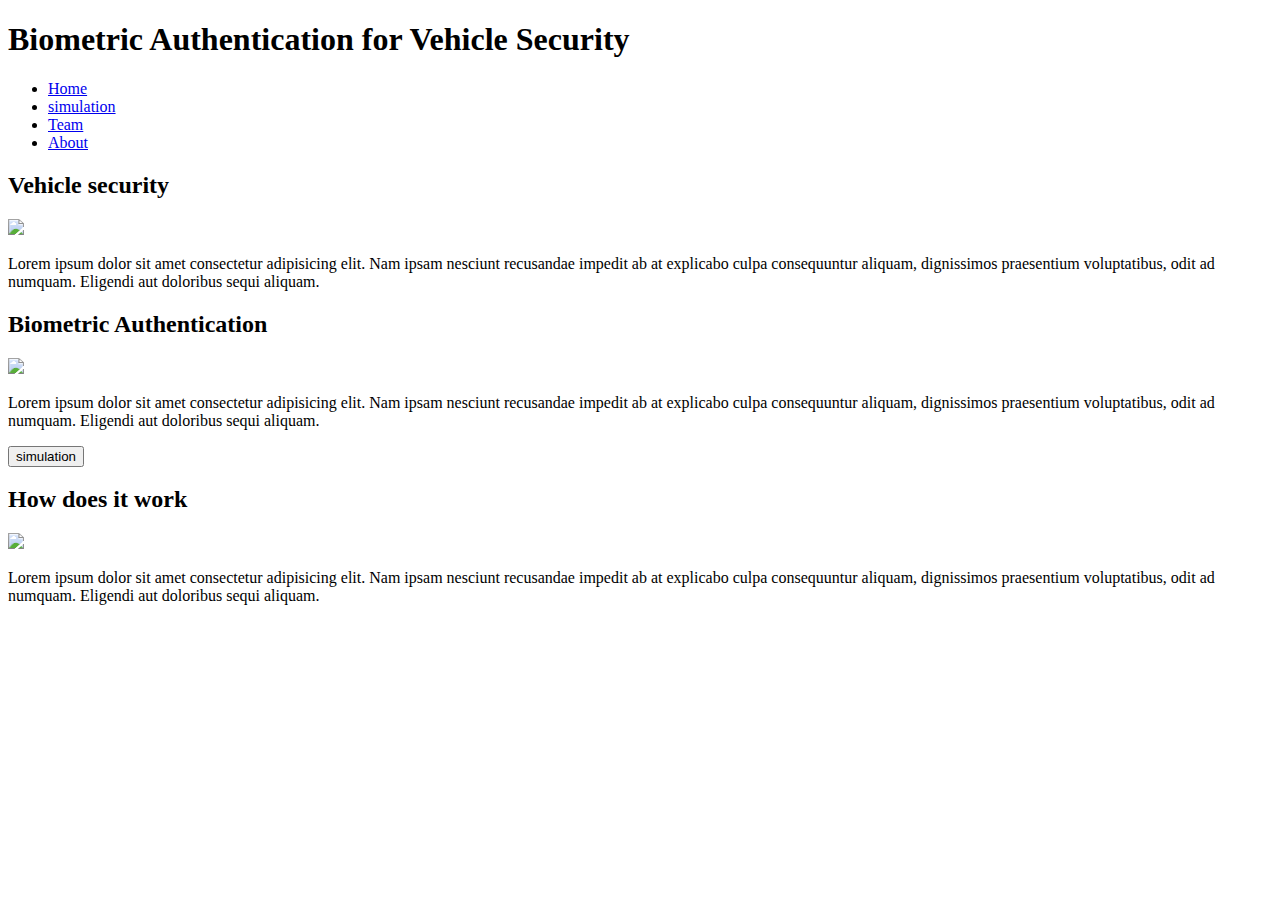
==== index.html @ 74644b8b "Created the home page of the website" ====
<!DOCTYPE html>
<html lang="en">
<head>
    <meta charset="UTF-8">
    <meta name="viewport" content="width=device-width, initial-scale=1.0">

    <title>Biometric Authentication for Vehicle Security</title>

    <meta name="description" content="Biometric authentication for vehicle security">

    <link rel="stylesheet" href="styles.css">

</head>
<body>
    <header>
        <h1>Biometric Authentication for Vehicle Security</h1>
        <nav>
            <ul>
                <li><a href="index.html">Home</a></li>
                <li><a href="simulation.html">simulation</a></li>
                <li><a href="team.html">Team</a></li>
                <li><a href="about.html">About</a></li>
            </ul>
        </nav>
    </header>
    
    <main>
        <section class="section1">
            <article>
            </article>
        </section>
        <section class="section2">
            <article>
                <h2>Vehicle security</h2>
                <img src="https://th.bing.com/th/id/OIG.VfMHfyUfvZuajXe.0Tpq?pid=ImgGn">
                <p>Lorem ipsum dolor sit amet consectetur adipisicing elit. Nam ipsam nesciunt recusandae impedit ab at explicabo culpa consequuntur aliquam, dignissimos praesentium voluptatibus, odit ad numquam. Eligendi aut doloribus sequi aliquam.</p>
                
            </article>
            <article>
                <h2>Biometric Authentication</h2>
                <img src="https://th.bing.com/th/id/OIG.MosTrprysixkgBtynVHw?pid=ImgGn">
                <p>Lorem ipsum dolor sit amet consectetur adipisicing elit. Nam ipsam nesciunt recusandae impedit ab at explicabo culpa consequuntur aliquam, dignissimos praesentium voluptatibus, odit ad numquam. Eligendi aut doloribus sequi aliquam.</p>
                <button>simulation</button>
            </article>
            <article>
                <h2>How does it work</h2>
                <img src="https://th.bing.com/th/id/OIG.Tc71EUhuDYLubVq06RVu?pid=ImgGn">
                <p>Lorem ipsum dolor sit amet consectetur adipisicing elit. Nam ipsam nesciunt recusandae impedit ab at explicabo culpa consequuntur aliquam, dignissimos praesentium voluptatibus, odit ad numquam. Eligendi aut doloribus sequi aliquam.</p>
            </article>
        </section>
    </main>
    <footer>
    </footer>
</body>
</html>
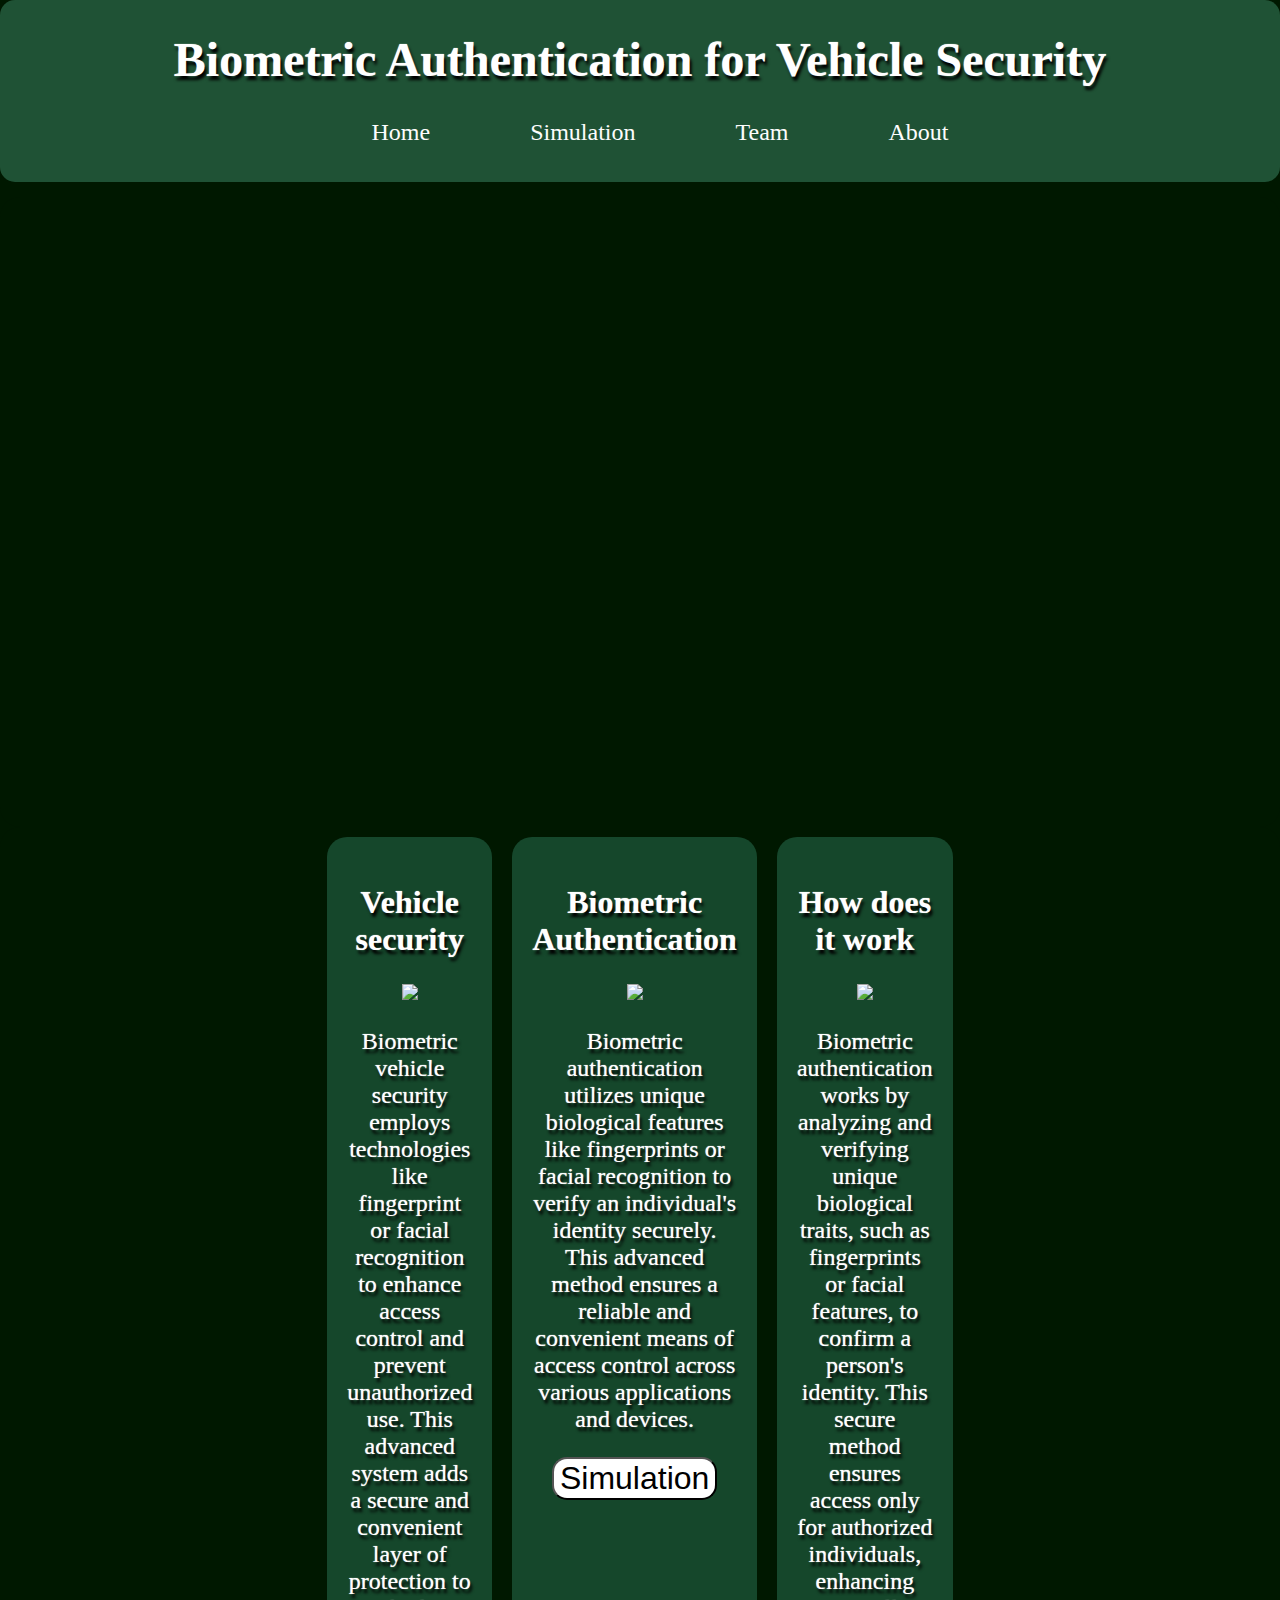
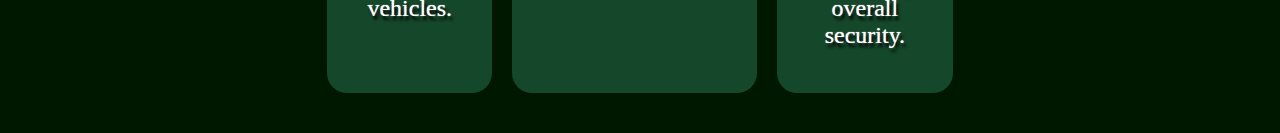
==== commit 3ab3608c: "Added words to index.html" ====
--- a/index.html
+++ b/index.html
@@ -17,7 +17,7 @@
         <nav>
             <ul>
                 <li><a href="index.html">Home</a></li>
-                <li><a href="simulation.html">simulation</a></li>
+                <li><a href="simulation.html">Simulation</a></li>
                 <li><a href="team.html">Team</a></li>
                 <li><a href="about.html">About</a></li>
             </ul>
@@ -33,19 +33,20 @@
             <article>
                 <h2>Vehicle security</h2>
                 <img src="https://th.bing.com/th/id/OIG.VfMHfyUfvZuajXe.0Tpq?pid=ImgGn">
-                <p>Lorem ipsum dolor sit amet consectetur adipisicing elit. Nam ipsam nesciunt recusandae impedit ab at explicabo culpa consequuntur aliquam, dignissimos praesentium voluptatibus, odit ad numquam. Eligendi aut doloribus sequi aliquam.</p>
+                <p>
+                    Biometric vehicle security employs technologies like fingerprint or facial recognition to enhance access control and prevent unauthorized use. This advanced system adds a secure and convenient layer of protection to vehicles.</p>
                 
             </article>
             <article>
                 <h2>Biometric Authentication</h2>
                 <img src="https://th.bing.com/th/id/OIG.MosTrprysixkgBtynVHw?pid=ImgGn">
-                <p>Lorem ipsum dolor sit amet consectetur adipisicing elit. Nam ipsam nesciunt recusandae impedit ab at explicabo culpa consequuntur aliquam, dignissimos praesentium voluptatibus, odit ad numquam. Eligendi aut doloribus sequi aliquam.</p>
-                <button>simulation</button>
+                <p>Biometric authentication utilizes unique biological features like fingerprints or facial recognition to verify an individual's identity securely. This advanced method ensures a reliable and convenient means of access control across various applications and devices.</p>
+                <button>Simulation</button>
             </article>
             <article>
                 <h2>How does it work</h2>
                 <img src="https://th.bing.com/th/id/OIG.Tc71EUhuDYLubVq06RVu?pid=ImgGn">
-                <p>Lorem ipsum dolor sit amet consectetur adipisicing elit. Nam ipsam nesciunt recusandae impedit ab at explicabo culpa consequuntur aliquam, dignissimos praesentium voluptatibus, odit ad numquam. Eligendi aut doloribus sequi aliquam.</p>
+                <p>Biometric authentication works by analyzing and verifying unique biological traits, such as fingerprints or facial features, to confirm a person's identity. This secure method ensures access only for authorized individuals, enhancing overall security.</p>
             </article>
         </section>
     </main>
--- a/styles.css
+++ b/styles.css
@@ -0,0 +1,178 @@
+body {
+    background-color: #001800;
+    padding: 0;
+    margin: 0;
+    display: grid;
+}
+main h1 {
+    justify-content: center;
+    text-align: center;
+    color: #ffffff;
+}
+
+h1{
+    font-size: 3rem;
+}
+
+h2{
+    font-size: 2rem;
+}
+
+p {
+    font-size: 1rem;;
+}
+
+header {
+    background-color:rgb(31, 82, 53);
+    position: relative;
+    width: 100%;
+    border-radius: 15px;
+}
+
+header > h1{
+    color: #ffffff;
+    justify-content: center;
+    text-align: center;
+    text-shadow: 2px 4px 3px black, 0 0 1px white;
+}
+
+nav ul{
+    display: flex;
+    justify-content: center;
+    flex-wrap: wrap;
+    list-style: none;
+    text-align: center;
+    padding-bottom: 20px;
+}
+
+nav li a{
+    text-decoration: none;
+    color: #fdfdfd;
+}
+
+nav li:hover {
+    background-color: #9abbab;
+    
+}
+
+nav li{
+    padding: 0 30px;
+    margin: 0 20px;
+    font-size: x-large;
+    text-decoration: none;
+}
+
+
+
+section{
+    display: flex;
+    flex-wrap: wrap;
+    justify-content: space-between;
+    justify-content: center;
+    border-radius: 20px;
+    text-align: center;
+    background-color: #001800;
+    color: #ffffff;
+    padding-bottom: 30px;
+    text-shadow: 2px 4px 3px black, 0 0 1px white;
+}
+
+.section1{
+    background-image: url('https://th.bing.com/th/id/OIG.wgh3lpIpTHz9L7sJvilf?pid=ImgGn') ; 
+    background-size:cover;
+    background-position: center;
+    background-attachment:fixed;
+    border-style: hidden;
+    font-style:oblique;
+    margin-top: 15px;
+    height: 600px;
+    justify-content: flex-start;
+}
+
+.section1 h1{
+    padding-left: 50px;
+}
+
+.section1 p{
+    font-size: larger;
+    font-weight: bold;
+}
+
+.section2 article{
+    background-color: rgb(21, 71, 43);
+    border-radius: 20px;
+    margin-bottom: 10px;
+    margin-right: 10px;
+    margin-left: 10px;
+    margin-top: 10px;
+    padding: 20px;
+    max-width:min-content;
+    width: 500px;
+    text-align: center;
+}
+
+.section2 article img{
+    height: 400px;
+    width: auto;
+}
+
+.section2 article p {
+    font-size: 1.5rem;
+    word-wrap: break-word;
+}
+.section2 article button{
+    font-size: 2rem;
+    border-radius: 15px;
+    background-color: #ffffff;
+}
+
+.section2 article button:hover {
+    cursor: pointer;
+    background-color: #d5f1e4
+}
+
+.section3 article {
+    background-color: rgb(21, 71, 43);
+    border-radius: 20px;
+    margin-bottom: 10px;
+    margin-right: 10px;
+    margin-left: 10px;
+    margin-top: 10px;
+    padding: 20px;
+    width: fit-content;
+    text-align: center;
+    height: auto;
+}
+
+.section3 #authentication-form {
+    display:grid;
+    grid-template-columns: max-content min-content;
+    grid-gap:20px;
+    font-size: 2rem;
+}
+
+.section4 {
+    background-image: url('https://th.bing.com/th/id/OIG.StUA6fLy1lVXfkGu5HyQ?pid=ImgGn') ; 
+    background-size:contain;
+    background-position: center;
+    background-repeat: no-repeat;
+    background-attachment:fixed;
+    border-style: hidden;
+    font-style:oblique;
+    height: 600px;   
+}
+
+.section4 button{
+    font-size: 2rem;
+    border-radius: 15px;
+    margin-top: 35%;  
+    height: 70px;
+    width: 300px;
+    background-color: #ffffff;
+}
+
+.section4 button:hover {
+    cursor: pointer;
+    background-color: #0ea05c
+}
+
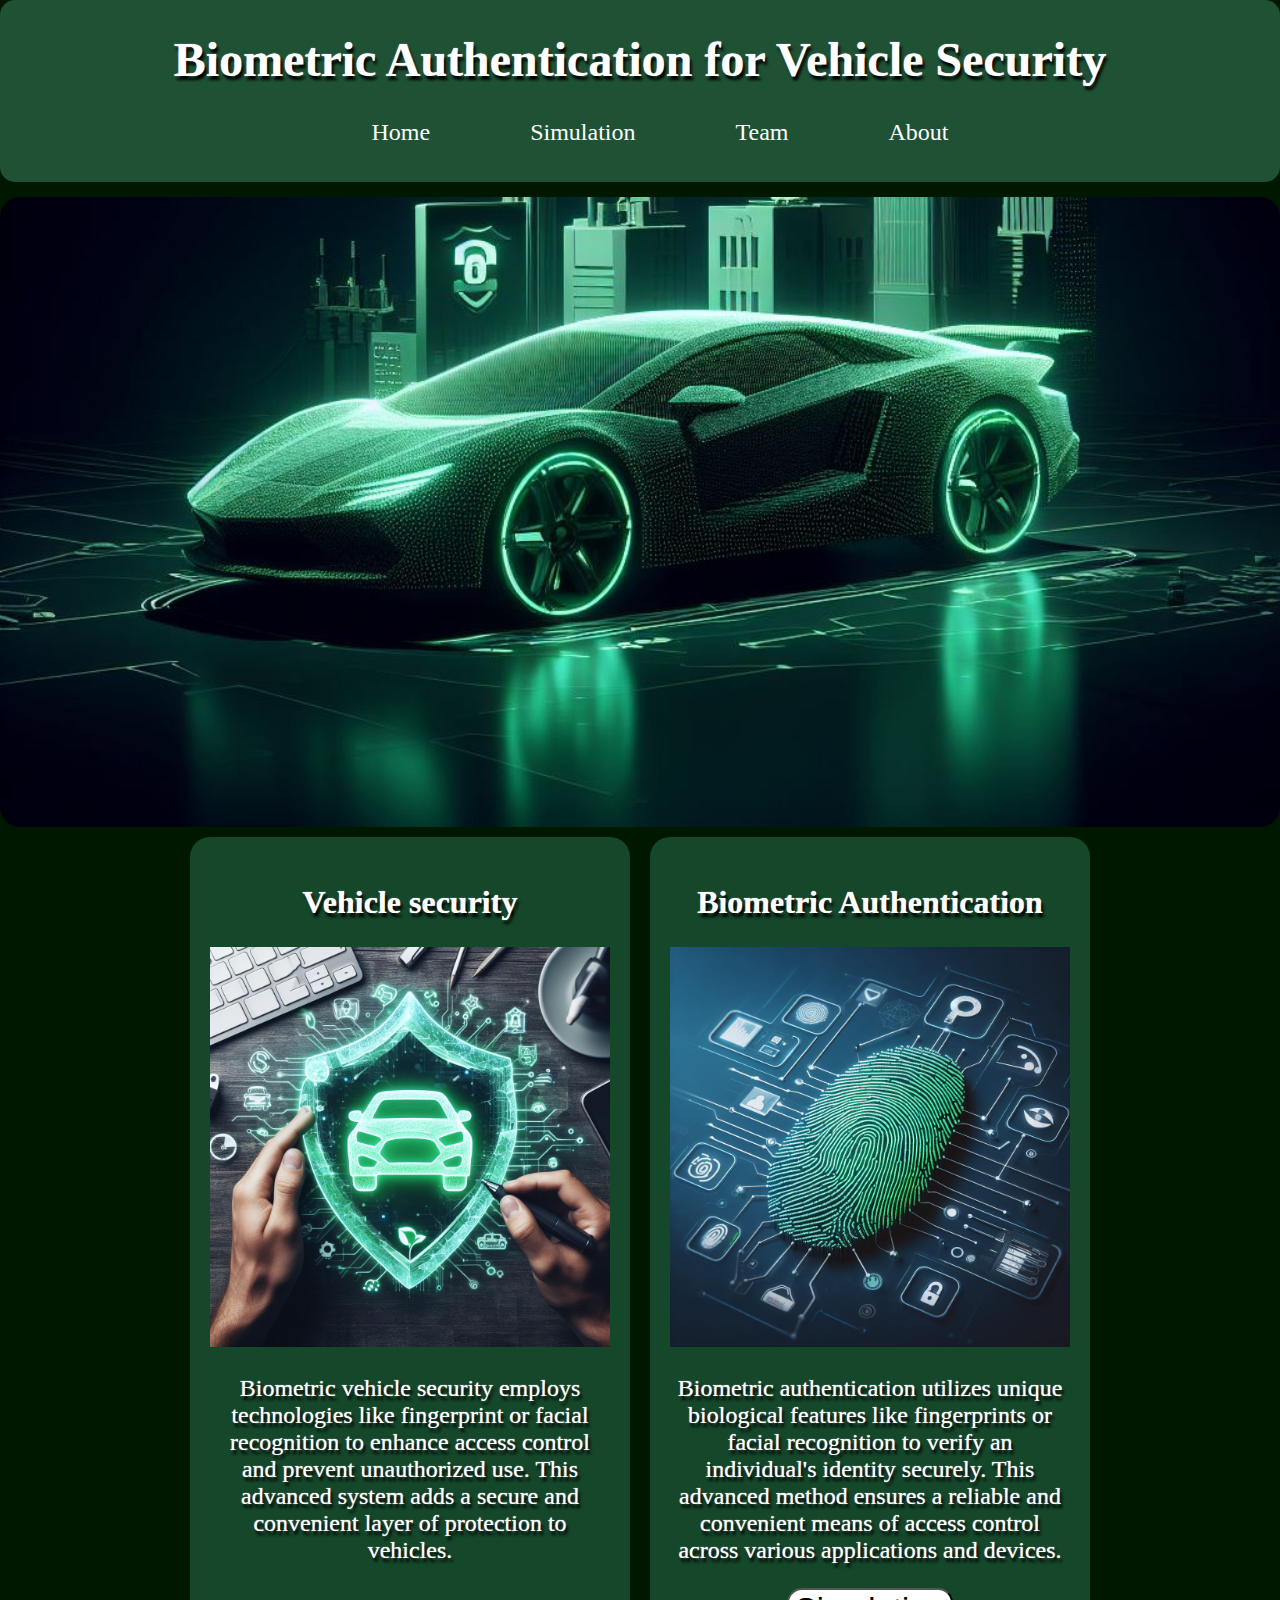
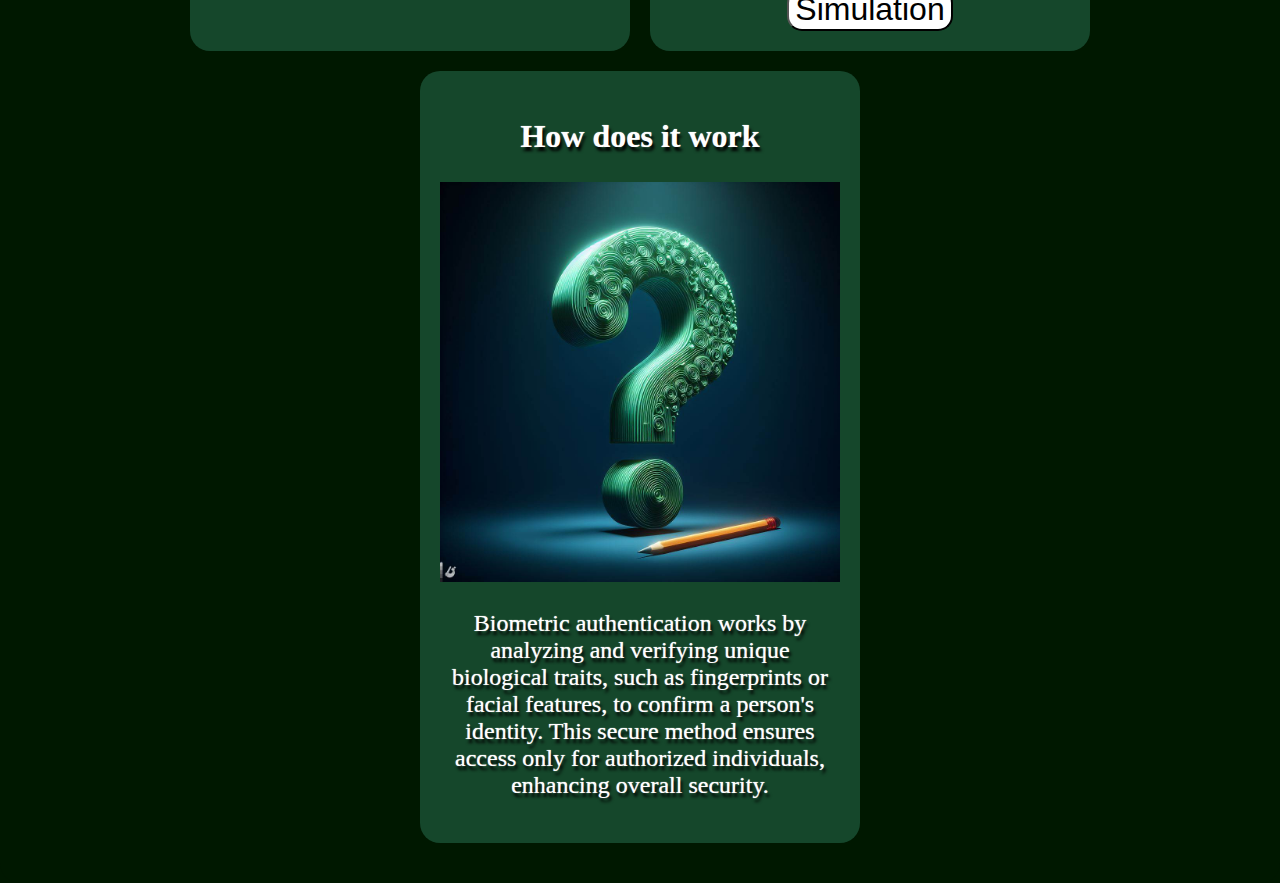
==== commit 3dd651e9: "fixed some functionality issues" ====
--- a/index.html
+++ b/index.html
@@ -32,20 +32,20 @@
         <section class="section2">
             <article>
                 <h2>Vehicle security</h2>
-                <img src="https://th.bing.com/th/id/OIG.VfMHfyUfvZuajXe.0Tpq?pid=ImgGn">
+                <img src="images/home1.jpg">
                 <p>
                     Biometric vehicle security employs technologies like fingerprint or facial recognition to enhance access control and prevent unauthorized use. This advanced system adds a secure and convenient layer of protection to vehicles.</p>
                 
             </article>
             <article>
                 <h2>Biometric Authentication</h2>
-                <img src="https://th.bing.com/th/id/OIG.MosTrprysixkgBtynVHw?pid=ImgGn">
+                <img src="images/home2.jpg">
                 <p>Biometric authentication utilizes unique biological features like fingerprints or facial recognition to verify an individual's identity securely. This advanced method ensures a reliable and convenient means of access control across various applications and devices.</p>
                 <button>Simulation</button>
             </article>
             <article>
                 <h2>How does it work</h2>
-                <img src="https://th.bing.com/th/id/OIG.Tc71EUhuDYLubVq06RVu?pid=ImgGn">
+                <img src="images/questionmark.jpg">
                 <p>Biometric authentication works by analyzing and verifying unique biological traits, such as fingerprints or facial features, to confirm a person's identity. This secure method ensures access only for authorized individuals, enhancing overall security.</p>
             </article>
         </section>
--- a/styles.css
+++ b/styles.css
@@ -78,7 +78,7 @@
 }
 
 .section1{
-    background-image: url('https://th.bing.com/th/id/OIG.wgh3lpIpTHz9L7sJvilf?pid=ImgGn') ; 
+    background-image: url('images/car.jpg') ; 
     background-size:cover;
     background-position: center;
     background-attachment:fixed;
@@ -152,7 +152,7 @@
 }
 
 .section4 {
-    background-image: url('https://th.bing.com/th/id/OIG.StUA6fLy1lVXfkGu5HyQ?pid=ImgGn') ; 
+    background-image: url('images/simulation.jpg') ; 
     background-size:contain;
     background-position: center;
     background-repeat: no-repeat;
@@ -176,3 +176,30 @@
     background-color: #0ea05c
 }
 
+.form-popup {
+    display: none;
+    position: fixed;
+    top: 0;
+    left: 15px;
+    border: 3px solid #ffffff;
+    z-index: 9;
+  }
+  
+  
+.form-container {
+    max-width: 300px;
+    padding: 10px;
+    background-color: rgb(21, 71, 43);
+}
+
+.section5 {
+    background-image: url('images/verfied.jpg') ; 
+    background-size:contain;
+    background-position: center;
+    background-repeat: no-repeat;
+    background-attachment:fixed;
+    border-style: hidden;
+    font-style:oblique;
+    height: 600px;   
+}
+
